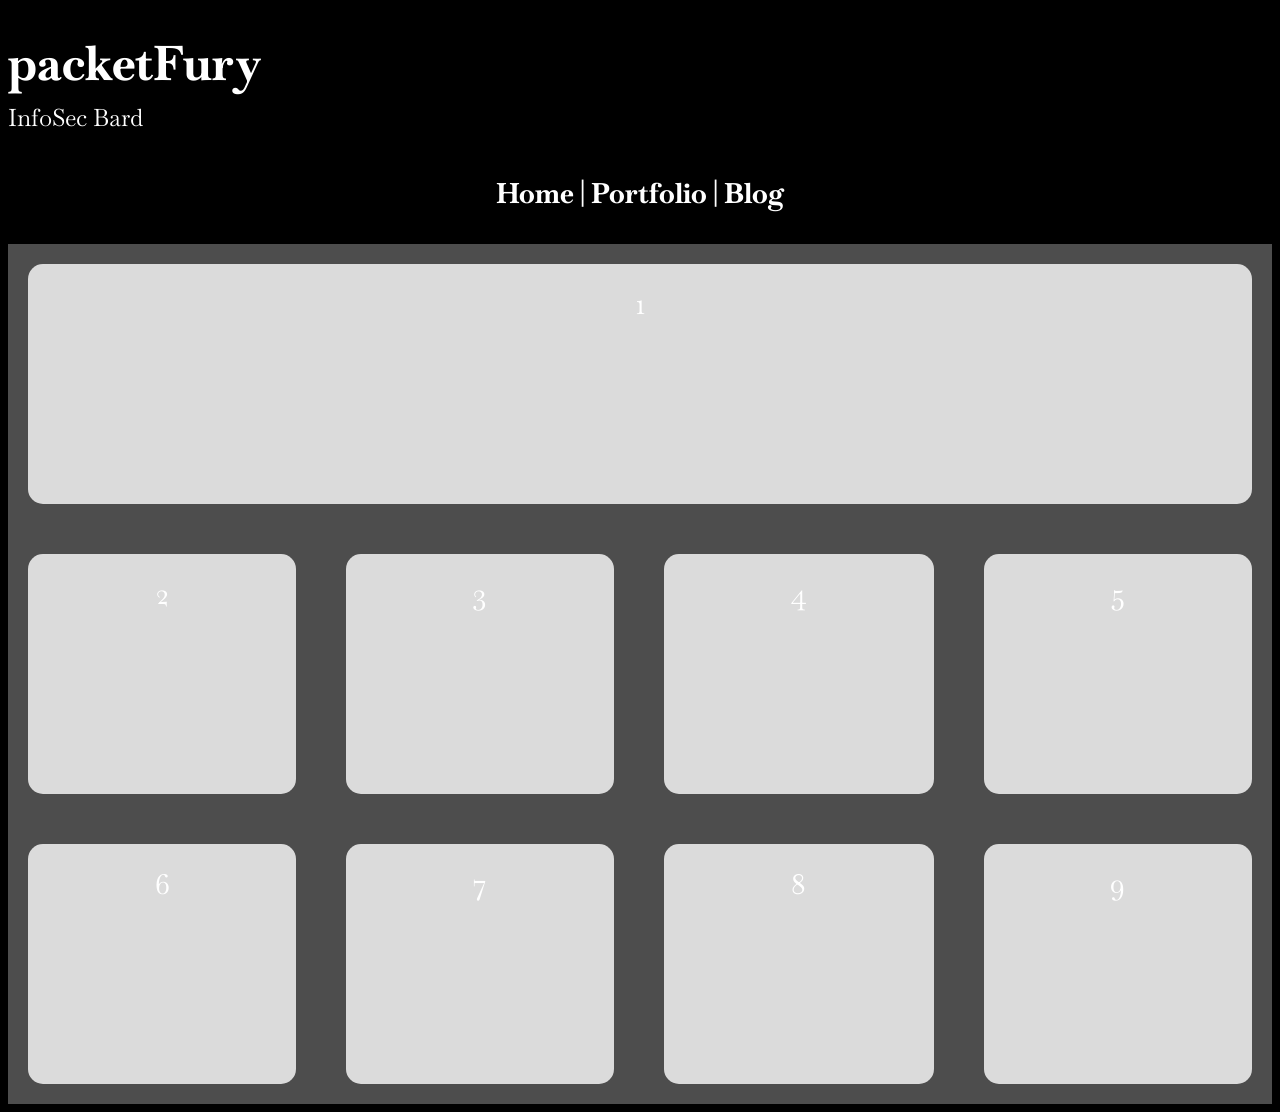
==== index.html @ 016f0284 "Experimenting with layouts and CSS to find the layout I want to use." ====
<!DOCTYPE html>
<html lang="en">
  <head>
    <meta charset="UTF-8">
    <meta name="viewport" content="width=device-width, initial-scale=1.0">
    <title>packetFury's Web Portfolio</title>
    <link rel="stylesheet" href="css/default/style.css">
    <link rel="preconnect" href="https://fonts.googleapis.com">
    <link rel="preconnect" href="https://fonts.gstatic.com" crossorigin>
    <link href="https://fonts.googleapis.com/css2?family=Baskervville:ital,wght@0,400..700;1,400..700&display=swap" rel="stylesheet">
  </head>
  <body>
    <header class="hero-background">
        <h1>packetFury</h1>
        <p>InfoSec Bard</p>
        <div class="hero-nav"><h3>Home | Portfolio | Blog</h3></div>
    </header>
    <main>
        <div class="grid-container">
            <div class="grid-header">1</div>
            <div>2</div>
            <div>3</div>
            <div>4</div>
            <div>5</div>
            <div>6</div>
            <div>7</div>
            <div>8</div>
            <div>9</div>
        </div>
    </main>
  </body>
</html>
---- css/default/style.css ----
header > h1 {
    margin-bottom: 10px;
}

header > p {
    line-height: 0px;
}

html {
    background-color: #000000;
    font-family: "Baskervville", serif;
    font-optical-sizing: auto;
    font-weight: 400;
    font-style: normal;
    font-size: 24px;
    color: #FFFFFF;
}

main {
}

.grid-container {
    display: grid;
    grid-template:
    'header header header header'
    '. . . .'
    '. . . .';
    grid-gap: 50px;
    background-color: rgba(255, 255, 255, 0.3);
    padding: 20px;
}

.grid-container > div {
    background-color: rgba(255, 255, 255, 0.8);
    text-align: center;
    padding: 20px 0;
    font-size: 30px;
    min-height: 200px;
    max-width: auto;
    border-radius: 15px;
}

.grid-header {
    grid-area: header;
}

.hero-background {

}

.hero-nav {
    text-align: center;
    padding: 5px;
}
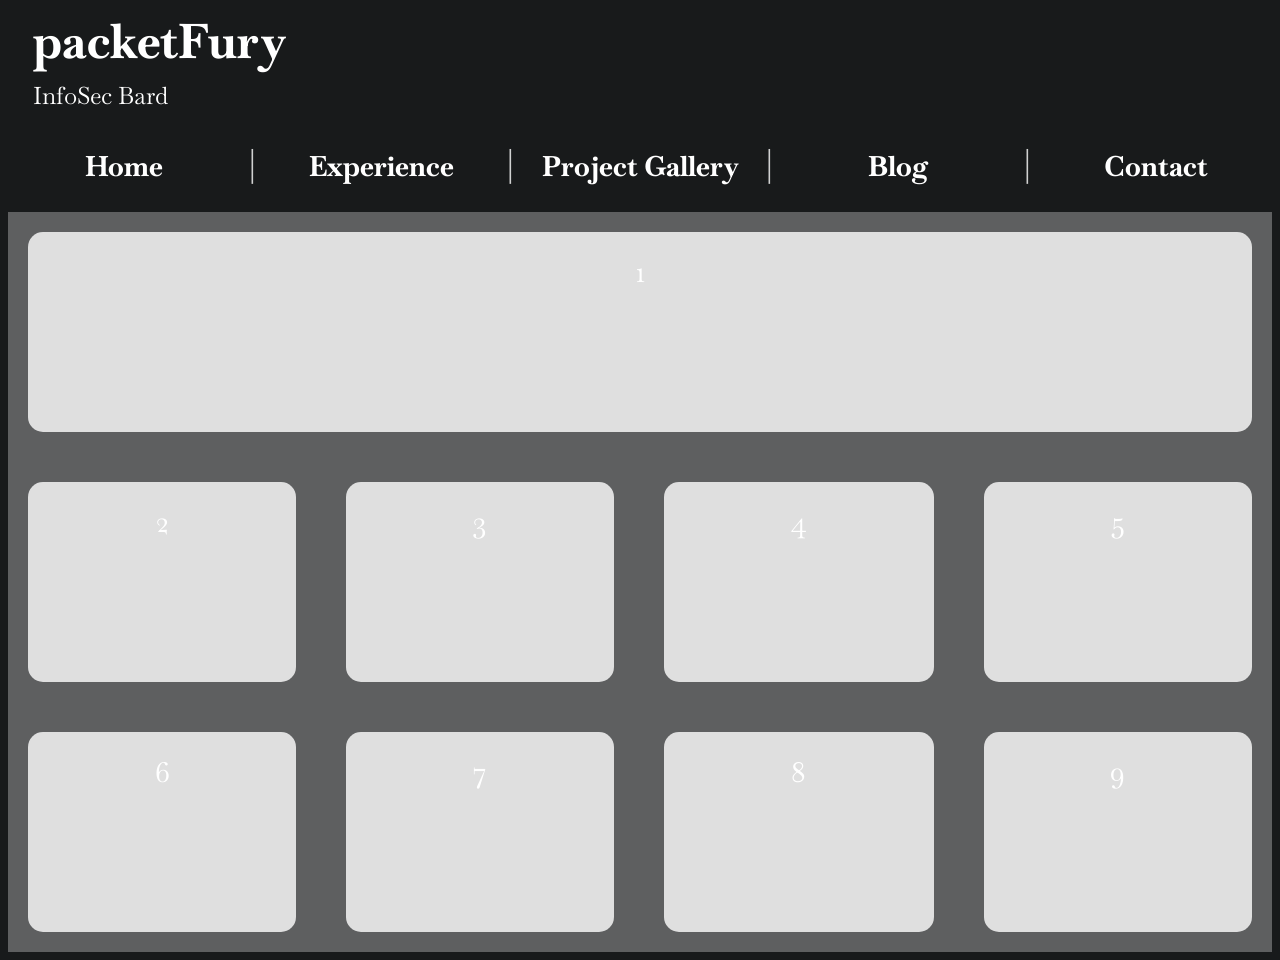
==== commit 8b69e515: "Fixed navbar with proper css flexbox for a more responsive and elegant ui." ====
--- a/index.html
+++ b/index.html
@@ -13,7 +13,17 @@
     <header class="hero-background">
         <h1>packetFury</h1>
         <p>InfoSec Bard</p>
-        <div class="hero-nav"><h3>Home | Portfolio | Blog</h3></div>
+        <div class="hero-nav">
+            <div class="nav-item"><h3>Home</h3></div>
+            <div class="separator">|</div>
+            <div class="nav-item"><h3>Experience</h3></div>
+            <div class="separator">|</div>
+            <div class="nav-item"><h3>Project Gallery</h3></div>
+            <div class="separator">|</div>
+            <div class="nav-item"><h3>Blog</h3></div>
+            <div class="separator">|</div>
+            <div class="nav-item"><h3>Contact</h3></div>
+        </div>
     </header>
     <main>
         <div class="grid-container">
--- a/css/default/style.css
+++ b/css/default/style.css
@@ -1,13 +1,20 @@
+* {
+    box-sizing: border-box;
+}
+
 header > h1 {
+    margin-top: 10px;
     margin-bottom: 10px;
+    margin-left: 25px;
 }
 
 header > p {
     line-height: 0px;
+    margin-left: 25px;
 }
 
 html {
-    background-color: #000000;
+    background-color: rgb(24, 26, 27);
     font-family: "Baskervville", serif;
     font-optical-sizing: auto;
     font-weight: 400;
@@ -49,6 +56,27 @@
 }
 
 .hero-nav {
-    text-align: center;
-    padding: 5px;
+    display: flex;
+    justify-content: center;
+    align-items: center;
+    width: 100%;
+    overflow-x: hidden;
+}
+
+.nav-item {
+    display: flex;
+    justify-content: center;
+    align-items: center;
+    flex: 1;
+}
+
+.separator {
+    color: rgba(255, 255, 255, 0.8);
+    padding: 0 10px;
+    font-size: 1.5rem;
+}
+
+.hero-nav > h3 {
+    margin: 0;
+    font-size: 1.2rem;
 }
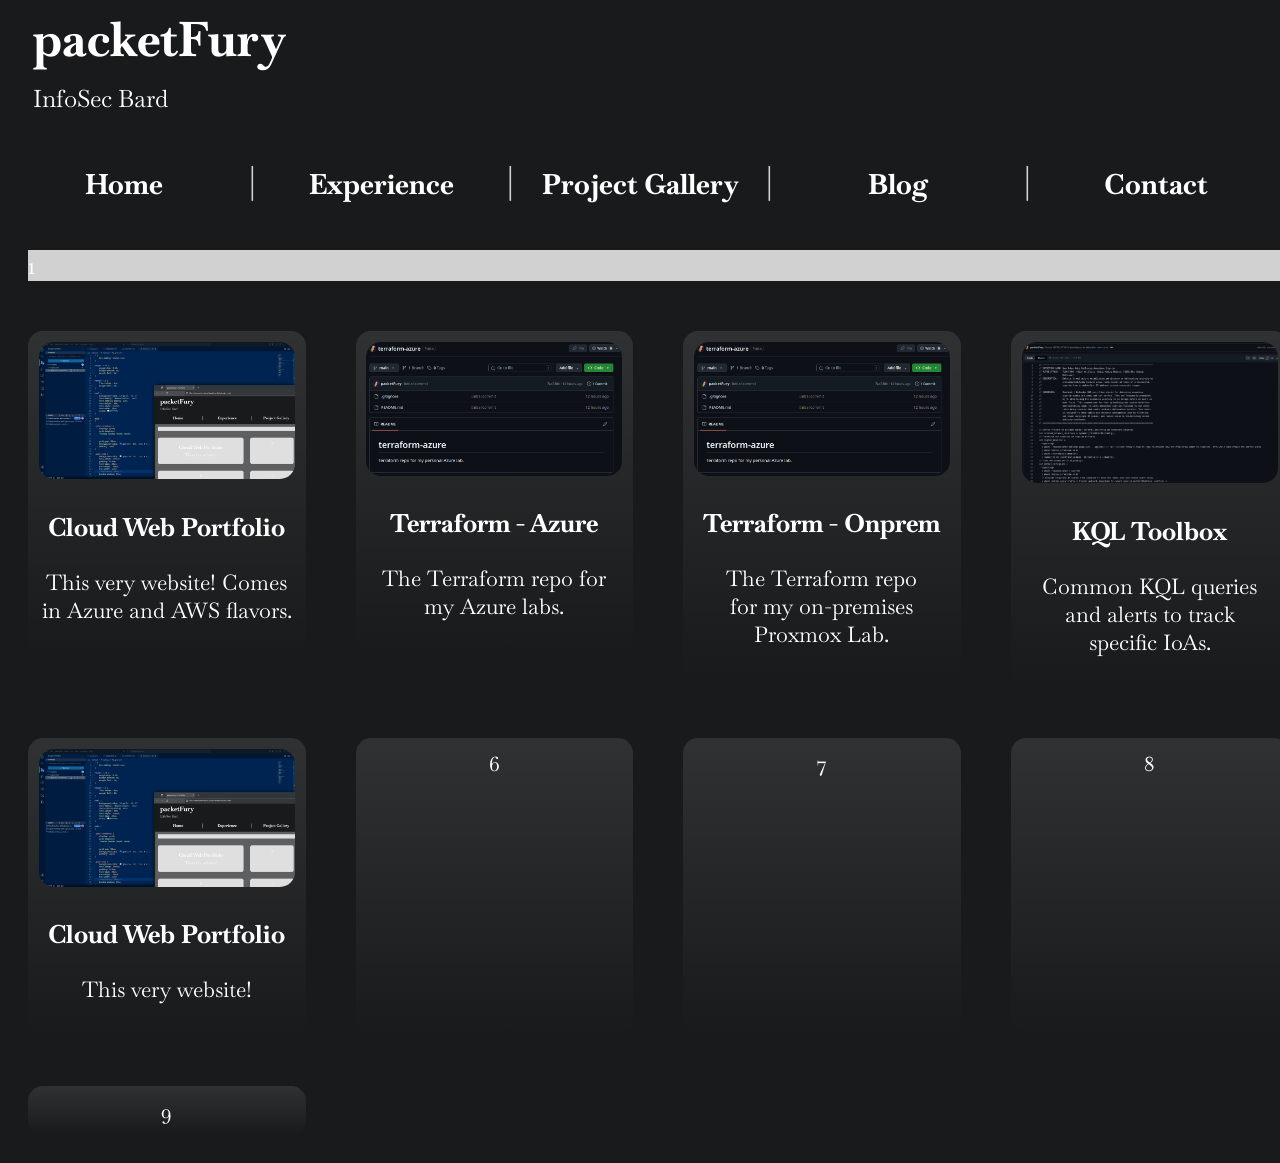
==== commit 59ba021c: "Finalize grid layout, start populating static project thumbnails." ====
--- a/index.html
+++ b/index.html
@@ -3,7 +3,7 @@
   <head>
     <meta charset="UTF-8">
     <meta name="viewport" content="width=device-width, initial-scale=1.0">
-    <title>packetFury's Web Portfolio</title>
+    <title>packetFury's Portfolio</title>
     <link rel="stylesheet" href="css/default/style.css">
     <link rel="preconnect" href="https://fonts.googleapis.com">
     <link rel="preconnect" href="https://fonts.gstatic.com" crossorigin>
@@ -28,14 +28,43 @@
     <main>
         <div class="grid-container">
             <div class="grid-header">1</div>
-            <div>2</div>
-            <div>3</div>
-            <div>4</div>
-            <div>5</div>
-            <div>6</div>
-            <div>7</div>
-            <div>8</div>
-            <div>9</div>
+            <a href="https://github.com/packetFury/Cloud-Portfolio">
+                <div class="grid-cell">
+                    <img class="thumbnail" src="gallery/cloud-portfolio/thumbnail.png">
+                    <h3>Cloud Web Portfolio</h3>
+                    <p>This very website! Comes in Azure and AWS flavors.</p>
+                </div>
+            </a>
+            <a href="">
+                <div class="grid-cell">
+                    <img class="thumbnail" src="gallery/terraform-azure/thumbnail.png">
+                    <h3>Terraform - Azure</h3>
+                    <p>The Terraform repo for my Azure labs.</p>
+                </div>
+            </a>
+            <a href="">
+                <div class="grid-cell">
+                    <img class="thumbnail" src="gallery/terraform-azure/thumbnail.png">
+                    <h3>Terraform - Onprem</h3>
+                    <p>The Terraform repo for my on-premises Proxmox Lab.</p>
+                </div>
+            </a>
+            <a href="https://github.com/packetFury/KQL-Toolbox">
+                <div class="grid-cell">
+                    <img class="thumbnail" src="gallery/kql-toolbox/thumbnail.png">
+                    <h3>KQL Toolbox</h3>
+                    <p>Common KQL queries and alerts to track specific IoAs.</p>
+                </div>
+            </a>
+            <div class="grid-cell">
+                <img class="thumbnail" src="gallery/cloud-portfolio/thumbnail.png">
+                <h3>Cloud Web Portfolio</h3>
+                <p>This very website!</p>
+            </div>
+            <div class="grid-cell">6</div>
+            <div class="grid-cell">7</div>
+            <div class="grid-cell">8</div>
+            <div class="grid-cell">9</div>
         </div>
     </main>
   </body>
--- a/css/default/style.css
+++ b/css/default/style.css
@@ -1,26 +1,36 @@
+:root {
+    --color-main-bg: rgb(24, 26, 27);
+    --color-primary-accent: rgba(255, 255, 255, 0.2);
+    --color-primary-font: rgba(255, 255, 255, 255);
+}
+
 * {
     box-sizing: border-box;
 }
 
+a, a:visited {
+    color: inherit;
+}
+
 header > h1 {
-    margin-top: 10px;
-    margin-bottom: 10px;
-    margin-left: 25px;
+    margin-top: 0.5%;
+    margin-bottom: 1%;
+    margin-left: 2%;
 }
 
 header > p {
-    line-height: 0px;
-    margin-left: 25px;
+    margin-top: 0;
+    margin-left: 2%;
 }
 
 html {
-    background-color: rgb(24, 26, 27);
+    background-color: var(--color-main-bg);
     font-family: "Baskervville", serif;
     font-optical-sizing: auto;
     font-weight: 400;
     font-style: normal;
     font-size: 24px;
-    color: #FFFFFF;
+    color: var(--color-primary-font);
 }
 
 main {
@@ -33,26 +43,45 @@
     '. . . .'
     '. . . .';
     grid-gap: 50px;
-    background-color: rgba(255, 255, 255, 0.3);
+    /*background-color: rgba(255, 255, 255, 0.3);*/
     padding: 20px;
 }
 
-.grid-container > div {
-    background-color: rgba(255, 255, 255, 0.8);
+.grid-cell {
+    display: inline-block;
+    background-image: linear-gradient(to bottom, rgba(255, 255, 255, 0.1), rgba(255, 255, 255, 0));
     text-align: center;
-    padding: 20px 0;
-    font-size: 30px;
-    min-height: 200px;
-    max-width: auto;
+    padding: 0.5em;
+    font-size: 0.90em;
+    min-height: 1em;
+    min-width: auto;
     border-radius: 15px;
+    text-wrap: pretty;
+    transition: all 0.5s ease;
+}
+
+.grid-cell img {
+    transition: box-shadow 0.3s ease;
+}
+
+.grid-cell:hover img {
+    box-shadow: 0 0 5px 1px rgba(0, 140, 186, 0.5);
+}
+
+.grid-cell:hover {
+    box-shadow: 0 0 5px 1px rgba(0, 140, 186, 0.5);
+    max-width: 25vw;
+    transform-origin: center;
+    transform: scale(1.1);
+}
+
+.grid-cell > p {
+    margin-top: 0;
 }
 
 .grid-header {
     grid-area: header;
-}
-
-.hero-background {
-
+    background-color: rgba(255, 255, 255, 0.8);
 }
 
 .hero-nav {
@@ -61,6 +90,11 @@
     align-items: center;
     width: 100%;
     overflow-x: hidden;
+}
+
+.hero-nav > h3 {
+    margin: 0;
+    font-size: 1.2rem;
 }
 
 .nav-item {
@@ -76,7 +110,9 @@
     font-size: 1.5rem;
 }
 
-.hero-nav > h3 {
-    margin: 0;
-    font-size: 1.2rem;
+.thumbnail {
+    border-radius: 15px;
+    max-width: 20vw;
+    height: auto;
+    transition: all 0.5s ease;
 }
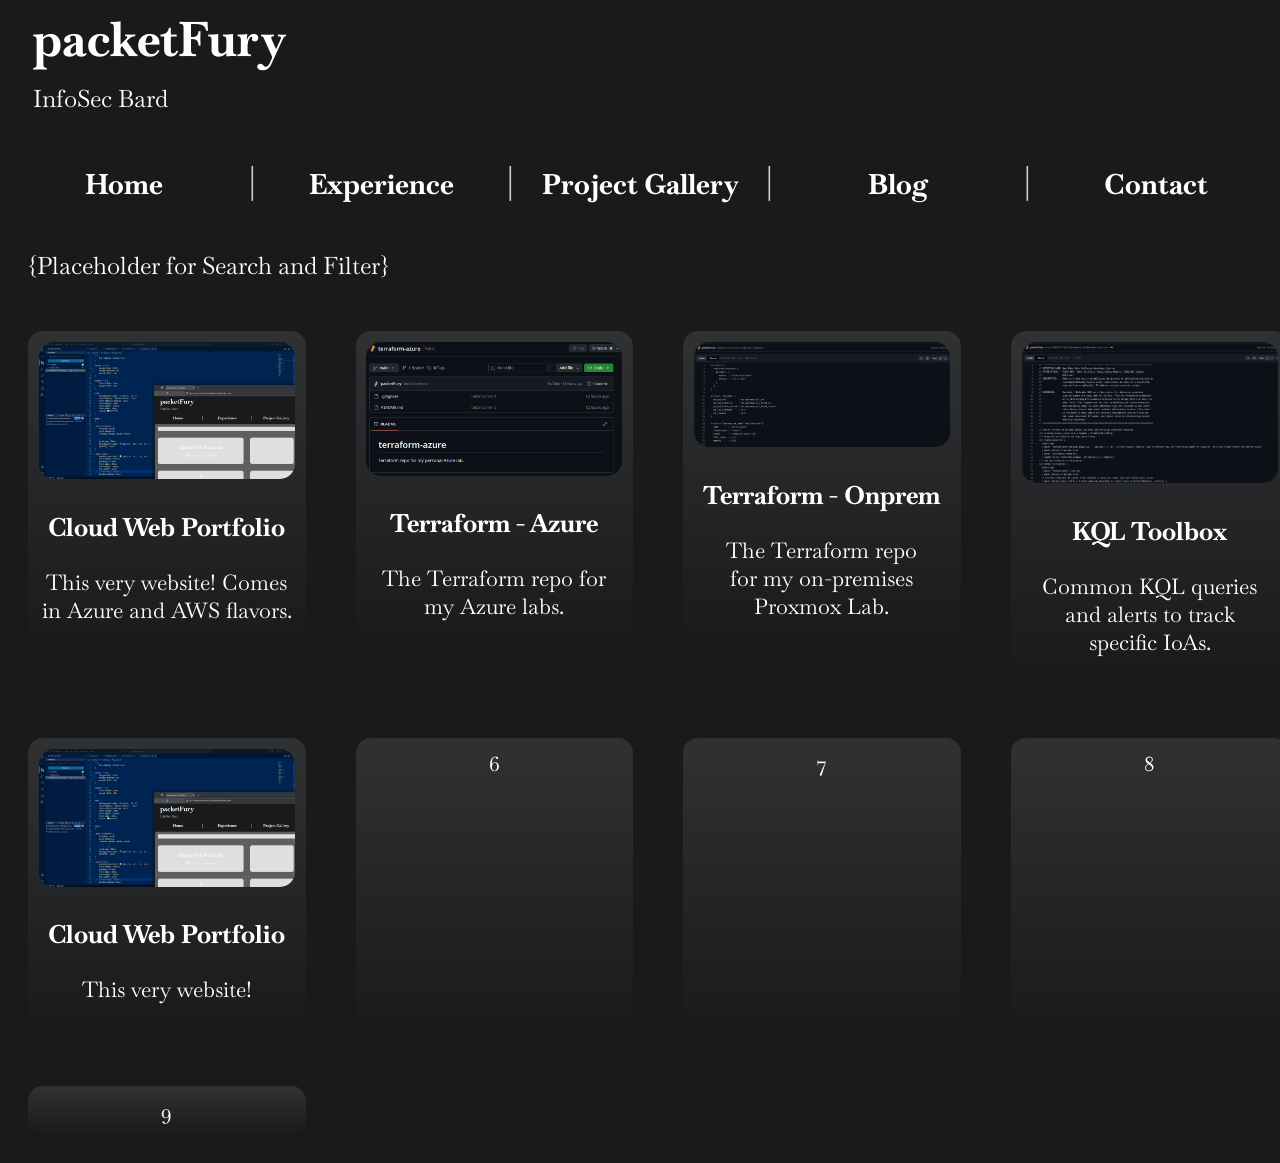
==== commit 8390113f: "Minor tweaks to layout, adding more static test data." ====
--- a/index.html
+++ b/index.html
@@ -27,7 +27,7 @@
     </header>
     <main>
         <div class="grid-container">
-            <div class="grid-header">1</div>
+            <div class="grid-header">{Placeholder for Search and Filter}</div>
             <a href="https://github.com/packetFury/Cloud-Portfolio">
                 <div class="grid-cell">
                     <img class="thumbnail" src="gallery/cloud-portfolio/thumbnail.png">
@@ -44,7 +44,7 @@
             </a>
             <a href="">
                 <div class="grid-cell">
-                    <img class="thumbnail" src="gallery/terraform-azure/thumbnail.png">
+                    <img class="thumbnail" src="gallery/terraform-onprem/thumbnail.png">
                     <h3>Terraform - Onprem</h3>
                     <p>The Terraform repo for my on-premises Proxmox Lab.</p>
                 </div>
--- a/css/default/style.css
+++ b/css/default/style.css
@@ -81,7 +81,6 @@
 
 .grid-header {
     grid-area: header;
-    background-color: rgba(255, 255, 255, 0.8);
 }
 
 .hero-nav {
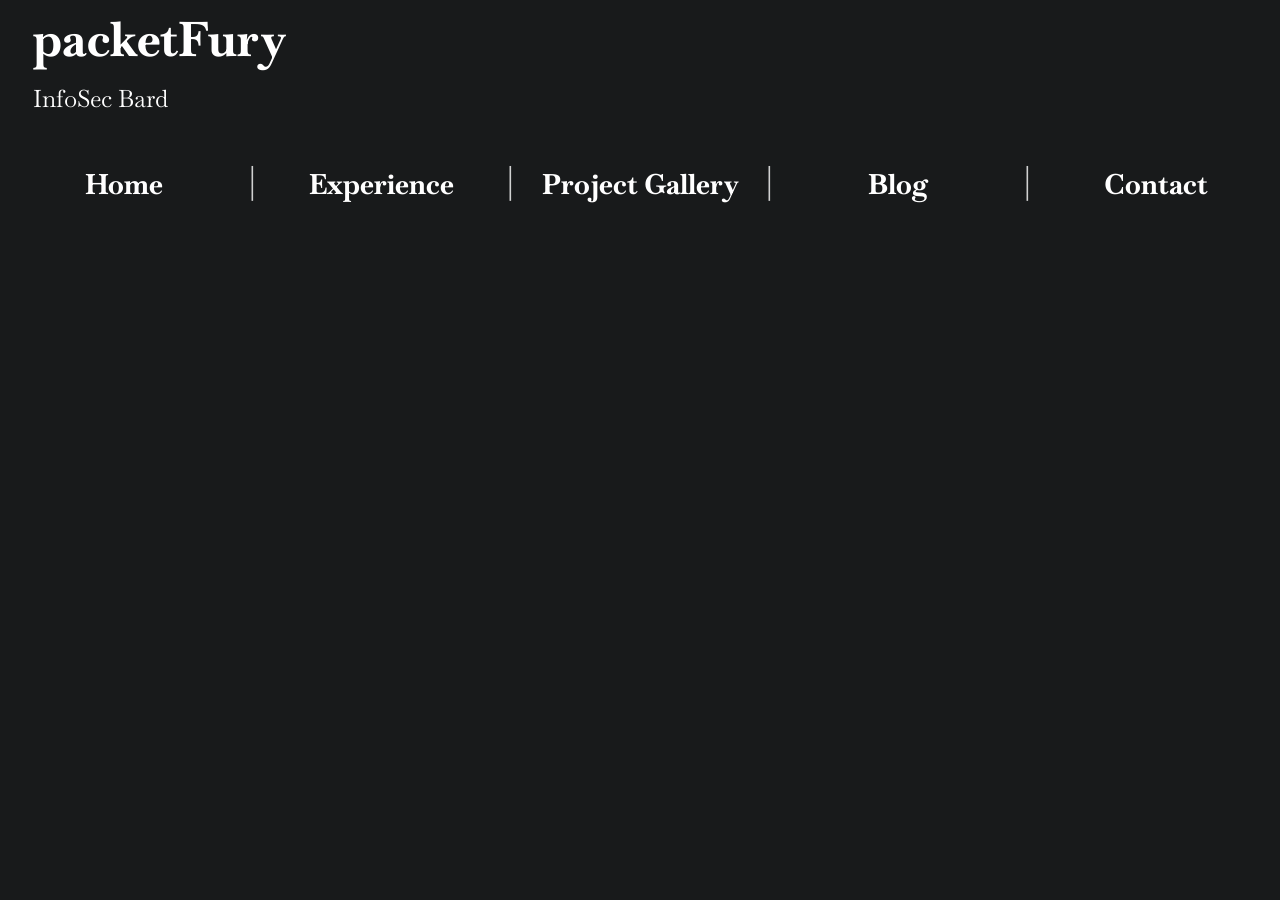
==== commit 5e2f05de: "Work on navbar CSS and links" ====
--- a/index.html
+++ b/index.html
@@ -14,58 +14,19 @@
         <h1>packetFury</h1>
         <p>InfoSec Bard</p>
         <div class="hero-nav">
-            <div class="nav-item"><h3>Home</h3></div>
+            <div class="nav-item"><h3><a href="../index.html" class="nav-link">Home</a></h3></div>
             <div class="separator">|</div>
             <div class="nav-item"><h3>Experience</h3></div>
             <div class="separator">|</div>
-            <div class="nav-item"><h3>Project Gallery</h3></div>
+            <div class="nav-item"><h3><a href="gallery/index.html" class="nav-link">Project Gallery</a></h3></div>
             <div class="separator">|</div>
-            <div class="nav-item"><h3>Blog</h3></div>
+            <div class="nav-item"><h3><a href "https://medium.com/@packetfury" class="nav-link">Blog</a></h3></div>
             <div class="separator">|</div>
             <div class="nav-item"><h3>Contact</h3></div>
         </div>
     </header>
     <main>
-        <div class="grid-container">
-            <div class="grid-header">{Placeholder for Search and Filter}</div>
-            <a href="https://github.com/packetFury/Cloud-Portfolio">
-                <div class="grid-cell">
-                    <img class="thumbnail" src="gallery/cloud-portfolio/thumbnail.png">
-                    <h3>Cloud Web Portfolio</h3>
-                    <p>This very website! Comes in Azure and AWS flavors.</p>
-                </div>
-            </a>
-            <a href="">
-                <div class="grid-cell">
-                    <img class="thumbnail" src="gallery/terraform-azure/thumbnail.png">
-                    <h3>Terraform - Azure</h3>
-                    <p>The Terraform repo for my Azure labs.</p>
-                </div>
-            </a>
-            <a href="">
-                <div class="grid-cell">
-                    <img class="thumbnail" src="gallery/terraform-onprem/thumbnail.png">
-                    <h3>Terraform - Onprem</h3>
-                    <p>The Terraform repo for my on-premises Proxmox Lab.</p>
-                </div>
-            </a>
-            <a href="https://github.com/packetFury/KQL-Toolbox">
-                <div class="grid-cell">
-                    <img class="thumbnail" src="gallery/kql-toolbox/thumbnail.png">
-                    <h3>KQL Toolbox</h3>
-                    <p>Common KQL queries and alerts to track specific IoAs.</p>
-                </div>
-            </a>
-            <div class="grid-cell">
-                <img class="thumbnail" src="gallery/cloud-portfolio/thumbnail.png">
-                <h3>Cloud Web Portfolio</h3>
-                <p>This very website!</p>
-            </div>
-            <div class="grid-cell">6</div>
-            <div class="grid-cell">7</div>
-            <div class="grid-cell">8</div>
-            <div class="grid-cell">9</div>
-        </div>
+        
     </main>
   </body>
 </html>
--- a/css/default/style.css
+++ b/css/default/style.css
@@ -34,6 +34,28 @@
 }
 
 main {
+}
+
+.nav-link {
+    display: inline-block;
+    color: inherit;
+    text-decoration: none;
+
+    background-image: linear-gradient(currentColor, currentColor);
+    background-position: 50% 100%;
+    background-repeat: no-repeat;
+    background-size: 0% 2px;
+    transition: transform 0.5s ease, background-size 0.5s ease;
+}
+
+.nav-link:visited {
+    text-decoration: none;
+}
+
+.nav-link:hover {
+    transform-origin: center;
+    transform: scale(1.1);
+    background-size: 100% 2px;
 }
 
 .grid-container {
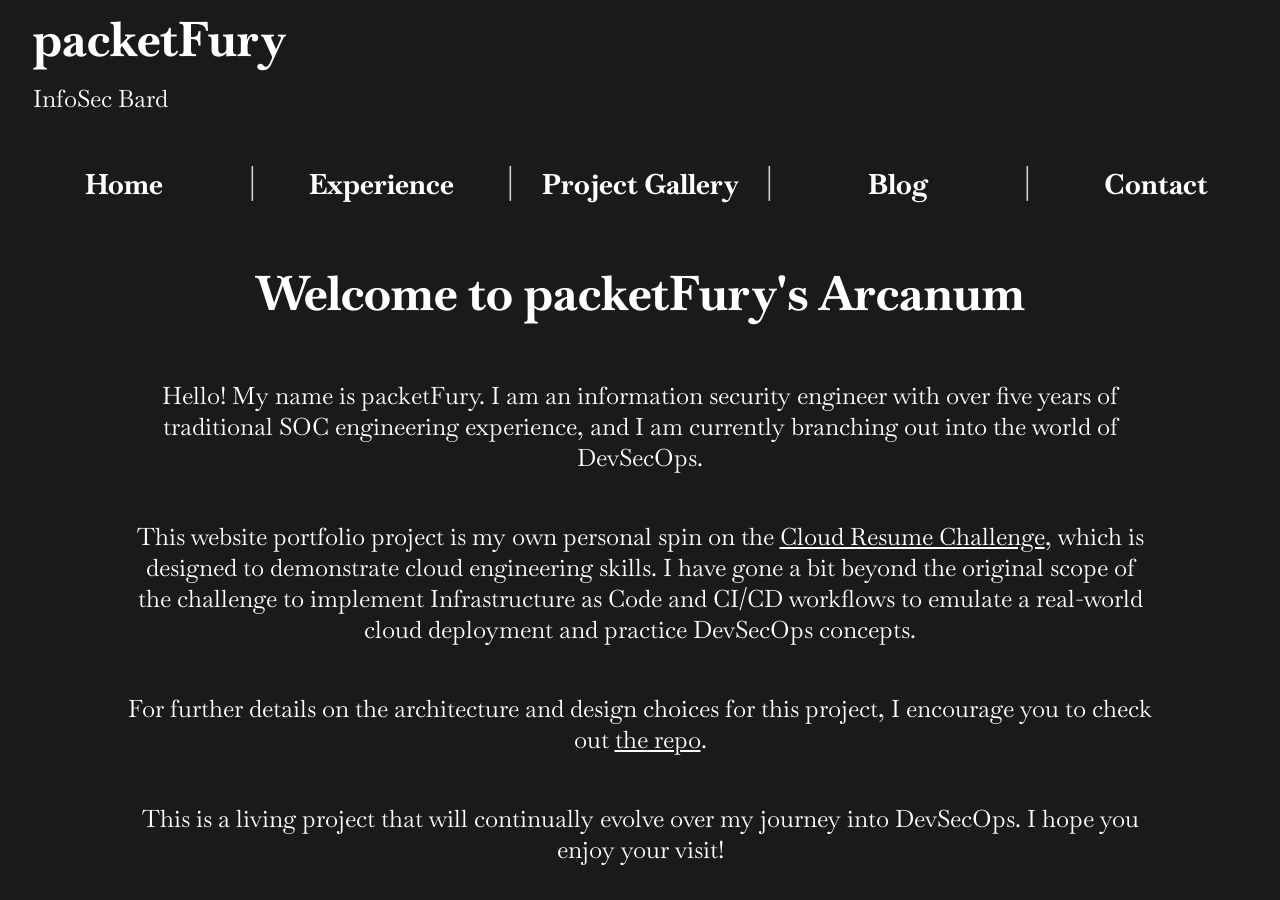
==== commit a52c3ec9: "Added content to landing page, modified CSS for layout and animation effects, added proper links to " ====
--- a/index.html
+++ b/index.html
@@ -8,25 +8,25 @@
     <link rel="preconnect" href="https://fonts.googleapis.com">
     <link rel="preconnect" href="https://fonts.gstatic.com" crossorigin>
     <link href="https://fonts.googleapis.com/css2?family=Baskervville:ital,wght@0,400..700;1,400..700&display=swap" rel="stylesheet">
+    <script src="scripts/navbar.js"></script>
   </head>
   <body>
     <header class="hero-background">
         <h1>packetFury</h1>
         <p>InfoSec Bard</p>
-        <div class="hero-nav">
-            <div class="nav-item"><h3><a href="../index.html" class="nav-link">Home</a></h3></div>
-            <div class="separator">|</div>
-            <div class="nav-item"><h3>Experience</h3></div>
-            <div class="separator">|</div>
-            <div class="nav-item"><h3><a href="gallery/index.html" class="nav-link">Project Gallery</a></h3></div>
-            <div class="separator">|</div>
-            <div class="nav-item"><h3><a href "https://medium.com/@packetfury" class="nav-link">Blog</a></h3></div>
-            <div class="separator">|</div>
-            <div class="nav-item"><h3>Contact</h3></div>
-        </div>
+        <nav-bar></nav-bar>
     </header>
     <main>
-        
+        <div class="main-content fadeIn">
+          <h1>Welcome to packetFury's Arcanum</h1>
+          <p>Hello! My name is packetFury. I am an information security engineer with over five years of traditional SOC engineering experience, 
+          and I am currently branching out into the world of DevSecOps.</br></p>
+          <p>This website portfolio project is my own personal spin on the <a href="https://cloudresumechallenge.dev/">Cloud Resume Challenge</a>, 
+          which is designed to demonstrate cloud engineering skills. I have gone a bit beyond the original scope of the challenge to implement 
+          Infrastructure as Code and CI/CD workflows to emulate a real-world cloud deployment and practice DevSecOps concepts.</br></p>
+          <p>For further details on the architecture and design choices for this project, I encourage you to check out <a href="https://github.com/packetFury/Cloud-Portfolio">the repo</a>.</br></p>
+          <p>This is a living project that will continually evolve over my journey into DevSecOps. I hope you enjoy your visit!</p>
+        </div>
     </main>
   </body>
 </html>
--- a/css/default/style.css
+++ b/css/default/style.css
@@ -6,6 +6,11 @@
 
 * {
     box-sizing: border-box;
+}
+
+@keyframes fadeIn {
+    from { opacity: 0; }
+    to { opacity: 1; }
 }
 
 a, a:visited {
@@ -34,28 +39,14 @@
 }
 
 main {
+    display: flex;
+    justify-content: center;
+    align-items: center;
 }
 
-.nav-link {
-    display: inline-block;
-    color: inherit;
-    text-decoration: none;
-
-    background-image: linear-gradient(currentColor, currentColor);
-    background-position: 50% 100%;
-    background-repeat: no-repeat;
-    background-size: 0% 2px;
-    transition: transform 0.5s ease, background-size 0.5s ease;
-}
-
-.nav-link:visited {
-    text-decoration: none;
-}
-
-.nav-link:hover {
-    transform-origin: center;
-    transform: scale(1.1);
-    background-size: 100% 2px;
+.fadeIn {
+    opacity: 0;
+    animation: fadeIn 1s ease-in 0.2s forwards;
 }
 
 .grid-container {
@@ -118,11 +109,52 @@
     font-size: 1.2rem;
 }
 
+.main-content {
+    display: flex;
+    flex-direction: column;
+    justify-content: center;
+    align-items: center;
+    width: 80vw;
+}
+
+.main-content a {
+    display: inline;
+    color: inherit;
+    text-decoration: underline;
+}
+
+.main-content p {
+    display: block;
+    text-align: center;
+}
+
 .nav-item {
     display: flex;
     justify-content: center;
     align-items: center;
     flex: 1;
+}
+
+.nav-link {
+    display: inline-block;
+    color: inherit;
+    text-decoration: none;
+
+    background-image: linear-gradient(currentColor, currentColor);
+    background-position: 50% 100%;
+    background-repeat: no-repeat;
+    background-size: 0% 2px;
+    transition: transform 0.5s ease, background-size 0.5s ease;
+}
+
+.nav-link:visited {
+    text-decoration: none;
+}
+
+.nav-link:hover {
+    transform-origin: center;
+    transform: scale(1.1);
+    background-size: 100% 2px;
 }
 
 .separator {
